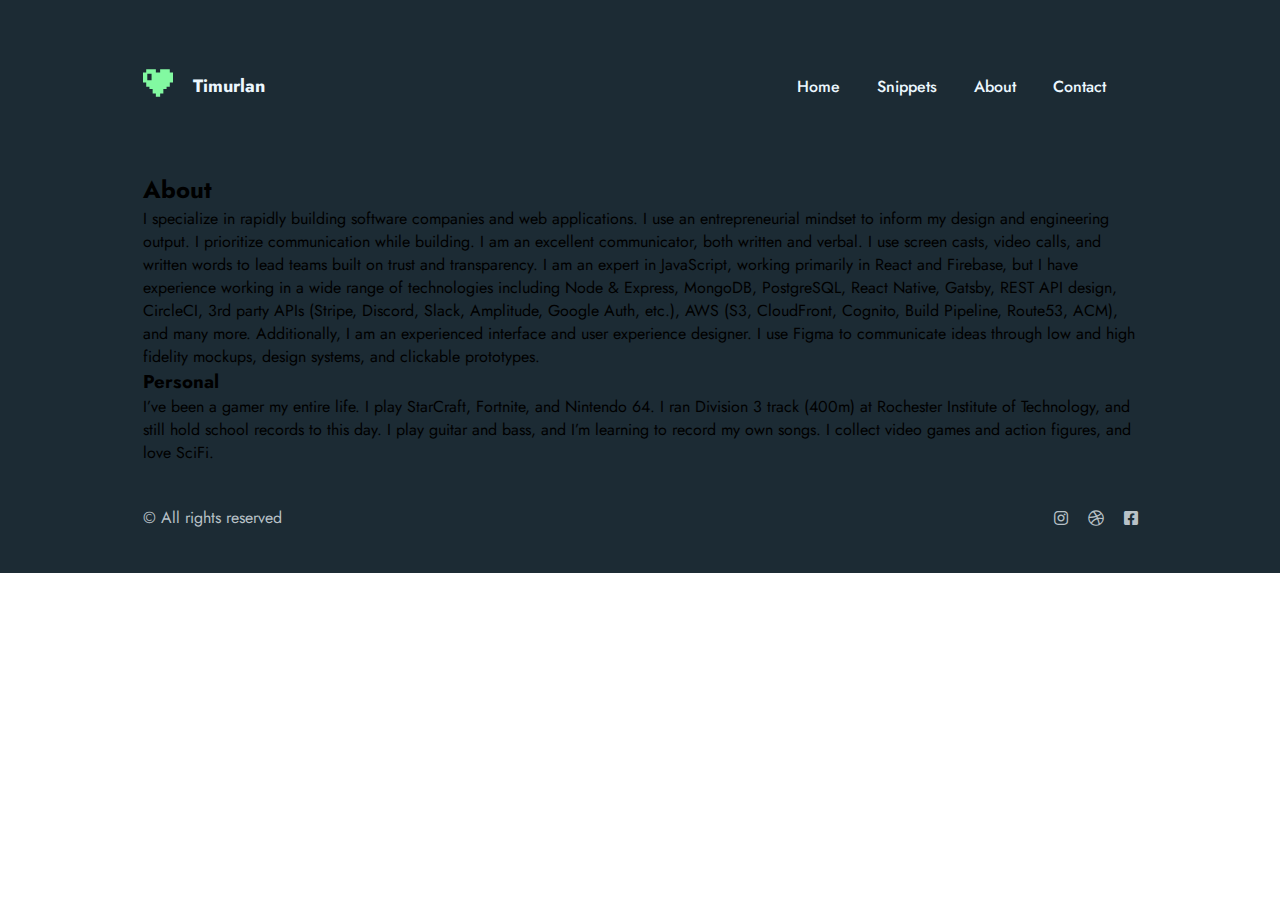
==== about.html @ e23c6535 "half" ====
<!doctype html>
<html lang="en">
<head>
    <meta charset="UTF-8">
    <meta name="viewport"
          content="width=device-width, user-scalable=no, initial-scale=1.0, maximum-scale=1.0, minimum-scale=1.0">
    <meta http-equiv="X-UA-Compatible" content="ie=edge">
    <title>Document</title>
    <link rel="stylesheet" href="https://cdnjs.cloudflare.com/ajax/libs/font-awesome/5.15.3/css/all.min.css" referrerpolicy="no-referrer" />
    <link rel="stylesheet" href="./css/style.css">
</head>
<body>
<main>
    <header class="header">
        <div class="container">
            <nav class="navbar">
                <div class="navbar__left-side">
                    <a href="#" class="logo-left">
                        <svg width="30" height="30" viewBox="0 0 201 183" fill="none"
                             xmlns="http://www.w3.org/2000/svg">
                            <path fill-rule="evenodd" clip-rule="evenodd"
                                  d="M86.1429 161.04V183H114.857V161.04H136.393V131.76H157.929V117.12H179.464V87.84H201V21.96H179.464V0H114.857V21.96H86.1429V0H21.5357V21.96H0V87.84H21.5357V117.12H43.0714V131.76H64.6071V161.04H86.1429ZM57.4306 29.2831H28.7163V73.2031H57.4306V29.2831Z"
                                  fill="#82F9A1"/>
                        </svg>
                    </a>
                    <a href="#" class="logo-right"><span>Timurlan</span></a>
                </div>
                <div class="navbar__right-side">
                    <ul class="menu">
                        <li><a href="#" class="menu__link">Home</a></li>
                        <li><a href="#" class="menu__link">Snippets</a></li>
                        <li><a href="#" class="menu__link">About</a></li>
                        <li><a href="#" class="menu__link">Contact</a></li>
                    </ul>
                </div>
            </nav>
        </div>
    </header>
    <div class="about">
        <div class="container">
            <h2 class="about__title">
                About
            </h2>
            <p class="about__info">
                I specialize in rapidly building software companies and web applications. I use an entrepreneurial mindset to inform my design and engineering output.

                I prioritize communication while building. I am an excellent communicator, both written and verbal. I use screen casts, video calls, and written words to lead teams built on trust and transparency.

                I am an expert in JavaScript, working primarily in React and Firebase, but I have experience working in a wide range of technologies including Node & Express, MongoDB, PostgreSQL, React Native, Gatsby, REST API design, CircleCI, 3rd party APIs (Stripe, Discord, Slack, Amplitude, Google Auth, etc.), AWS (S3, CloudFront, Cognito, Build Pipeline, Route53, ACM), and many more.

                Additionally, I am an experienced interface and user experience designer. I use Figma to communicate ideas through low and high fidelity mockups, design systems, and clickable prototypes.
            </p>
            <h3 class="about__subtitle">
                Personal
            </h3>
            <p class="about__info">
                I’ve been a gamer my entire life. I play StarCraft, Fortnite, and Nintendo 64.

                I ran Division 3 track (400m) at Rochester Institute of Technology, and still hold school records to this day.

                I play guitar and bass, and I’m learning to record my own songs.

                I collect video games and action figures, and love SciFi.
            </p>
        </div>
    </div>
    <footer class="footer">
        <div class="container">
            <div class="footer__box">
                <div class="footer__left">
                    <p class="footer__desc">
                        &copy; All rights reserved
                    </p>
                </div>
                <div class="footer__right">
                    <a href="#">
                        <i class="fab fa-instagram"></i>
                    </a>
                    <a href="#">
                        <i class="fab fa-dribbble"></i>
                    </a>
                    <a href="#">
                        <i class="fab fa-facebook-square"></i>
                    </a>
                </div>
            </div>
        </div>
    </footer>
</main>
</body>
</html>
---- css/style.css ----
@import url("https://fonts.googleapis.com/css2?family=Jost:wght@300;400;500;600;700;800;900&display=swap");
* {
  margin: 0;
  padding: 0;
  box-sizing: border-box;
  text-decoration: none;
}

body {
  font-family: "Jost", sans-serif;
}

.container {
  max-width: 1025px;
  margin: 0 auto;
  padding: 0 15px;
}

main {
  background: #1c2b34;
}
main .header {
  padding: 68px 0;
}
main .header .navbar {
  display: flex;
  align-items: center;
  justify-content: space-between;
}
main .header .navbar__left-side {
  display: flex;
  align-items: center;
}
main .header .navbar__left-side .logo-right span {
  font-weight: bold;
  font-size: 18px;
  line-height: 26px;
  color: #ECF8FF;
  margin-left: 20px;
}
main .header .navbar__right-side .menu li {
  list-style: none;
  display: inline-block;
}
main .header .navbar__right-side .menu__link {
  font-weight: 500;
  font-size: 16px;
  line-height: 23px;
  color: #ECF8FF;
  margin-right: 32px;
  transition: 0.4s;
}
main .header .navbar__right-side .menu__link:hover {
  color: #8ffaa9;
}
main .hero {
  text-align: left;
  height: 100vh;
}
main .hero__title {
  font-weight: bold;
  font-size: 48px;
  line-height: 142%;
  text-shadow: 0 0 76px rgba(188, 251, 195, 0.3);
  color: #8ffaa9;
}
main .hero__desc {
  font-weight: 500;
  font-size: 18px;
  line-height: 180%;
  color: #ECF8FF;
  width: 584px;
  margin: 41px 0 106px;
}
main .hero__desc span {
  color: darkred;
  position: relative;
  transition: 0.5s;
}
main .hero .articles {
  display: flex;
  align-items: center;
  justify-content: space-between;
  margin-bottom: 35px;
}
main .hero .articles__subtitle {
  font-weight: bold;
  font-size: 24px;
  line-height: 35px;
  color: #ECF8FF;
}
main .hero .articles__view {
  font-size: 16px;
  line-height: 24px;
  color: #ECF8FF;
}
main .hero .tools .programs {
  display: flex;
  align-items: center;
}
main .hero .tools .programs svg {
  margin-right: 10px;
}
main .hero .tools__info {
  font-weight: 500;
  font-size: 18px;
  line-height: 26px;
  color: #ECF8FF;
  margin-bottom: 4px;
}
main .hero .tools .date {
  font-size: 12px;
  line-height: 18px;
  color: #5E8CA7;
  margin-left: 29px;
}
main .hero .tools:not(:last-child) {
  margin-bottom: 30px;
}
main .cooperation {
  text-align: center;
  padding: 117px 0 82px;
}
main .cooperation__title {
  font-weight: bold;
  font-size: 48px;
  line-height: 142%;
  text-align: center;
  color: #B0FBBC;
}
main .cooperation__desc {
  font-size: 18px;
  line-height: 27px;
  text-align: center;
  color: #ECF8FF;
  margin: 23px 0 46px;
  width: 463px;
}

.footer {
  padding: 40px 0;
}
.footer__box {
  display: flex;
  align-items: center;
  justify-content: space-between;
}
.footer__desc {
  font-size: 16px;
  line-height: 180%;
  color: #B8C1C7;
}
.footer__right a {
  color: #B8C1C7;
  margin-left: 15px;
}

.about .container__title {
  font-size: 48px;
  line-height: 142%;
  color: #ECF8FF;
}
.about .container__info {
  font-size: 18px;
  line-height: 27px;
  color: #ECF8FF;
  width: 780px;
}

/*# sourceMappingURL=style.css.map */
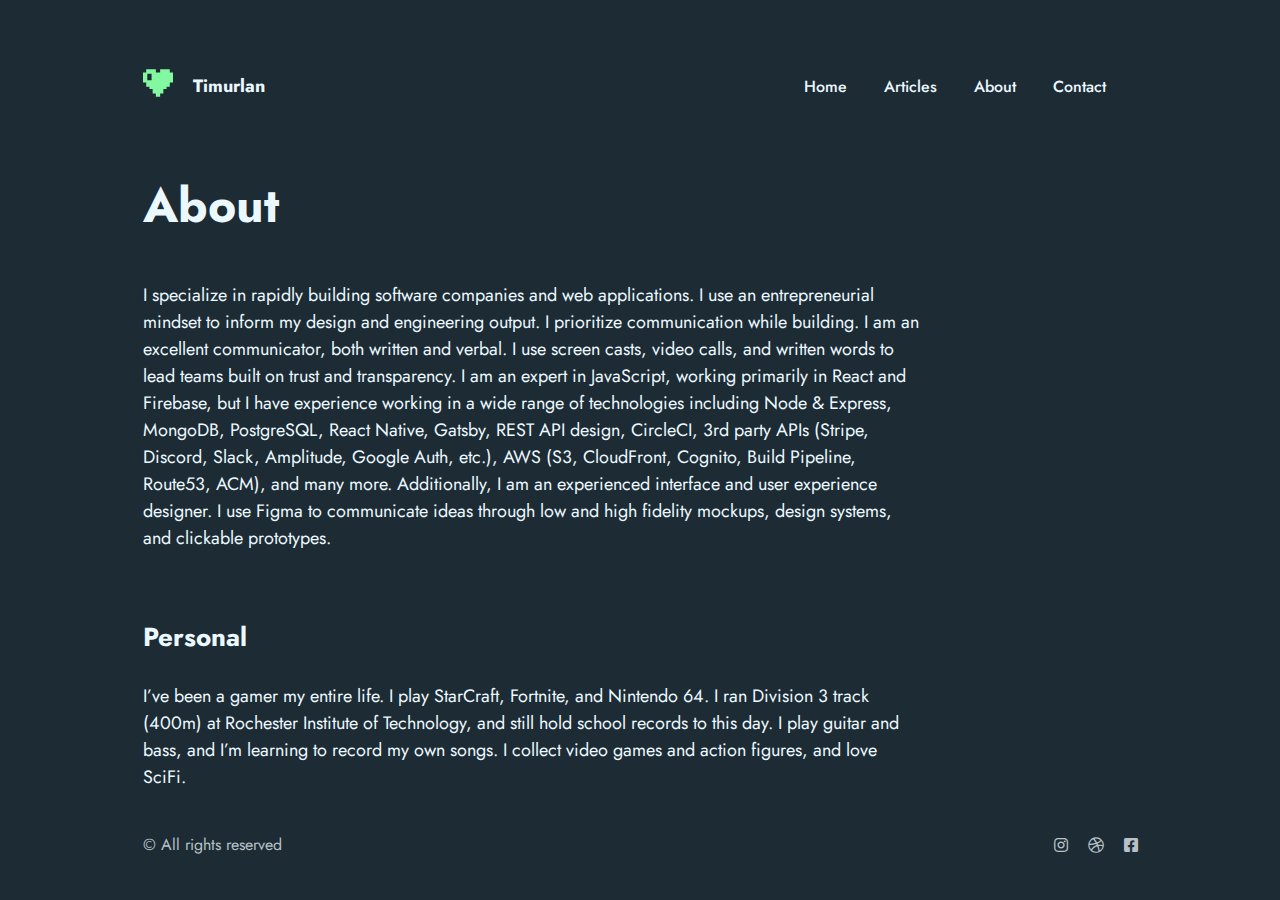
==== commit 38247e6c: "header logo" ====
--- a/about.html
+++ b/about.html
@@ -28,7 +28,7 @@
                 <div class="navbar__right-side">
                     <ul class="menu">
                         <li><a href="#" class="menu__link">Home</a></li>
-                        <li><a href="#" class="menu__link">Snippets</a></li>
+                        <li><a href="#articles" class="menu__link">Articles</a></li>
                         <li><a href="#" class="menu__link">About</a></li>
                         <li><a href="#" class="menu__link">Contact</a></li>
                     </ul>
@@ -36,7 +36,7 @@
             </nav>
         </div>
     </header>
-    <div class="about">
+    <section class="about">
         <div class="container">
             <h2 class="about__title">
                 About
@@ -63,7 +63,7 @@
                 I collect video games and action figures, and love SciFi.
             </p>
         </div>
-    </div>
+    </section>
     <footer class="footer">
         <div class="container">
             <div class="footer__box">
--- a/css/style.css
+++ b/css/style.css
@@ -8,6 +8,10 @@
 
 body {
   font-family: "Jost", sans-serif;
+}
+
+html {
+  scroll-behavior: smooth;
 }
 
 .container {
@@ -73,7 +77,7 @@
   margin: 41px 0 106px;
 }
 main .hero__desc span {
-  color: darkred;
+  color: #ff3939;
   position: relative;
   transition: 0.5s;
 }
@@ -118,8 +122,8 @@
   margin-bottom: 30px;
 }
 main .cooperation {
+  padding: 117px 0 82px;
   text-align: center;
-  padding: 117px 0 82px;
 }
 main .cooperation__title {
   font-weight: bold;
@@ -127,14 +131,19 @@
   line-height: 142%;
   text-align: center;
   color: #B0FBBC;
+  margin-bottom: 23px;
 }
 main .cooperation__desc {
   font-size: 18px;
   line-height: 27px;
   text-align: center;
   color: #ECF8FF;
-  margin: 23px 0 46px;
   width: 463px;
+  margin: 0 auto;
+}
+main .cooperation .chat {
+  margin-top: 46px;
+  display: inline-block;
 }
 
 .footer {
@@ -155,16 +164,24 @@
   margin-left: 15px;
 }
 
-.about .container__title {
+.about__title {
   font-size: 48px;
   line-height: 142%;
   color: #ECF8FF;
+  margin-bottom: 42px;
 }
-.about .container__info {
+.about__info {
   font-size: 18px;
   line-height: 27px;
   color: #ECF8FF;
   width: 780px;
 }
+.about__subtitle {
+  font-weight: bold;
+  font-size: 26px;
+  line-height: 38px;
+  color: #ECF8FF;
+  margin: 66px 0 27px;
+}
 
 /*# sourceMappingURL=style.css.map */
